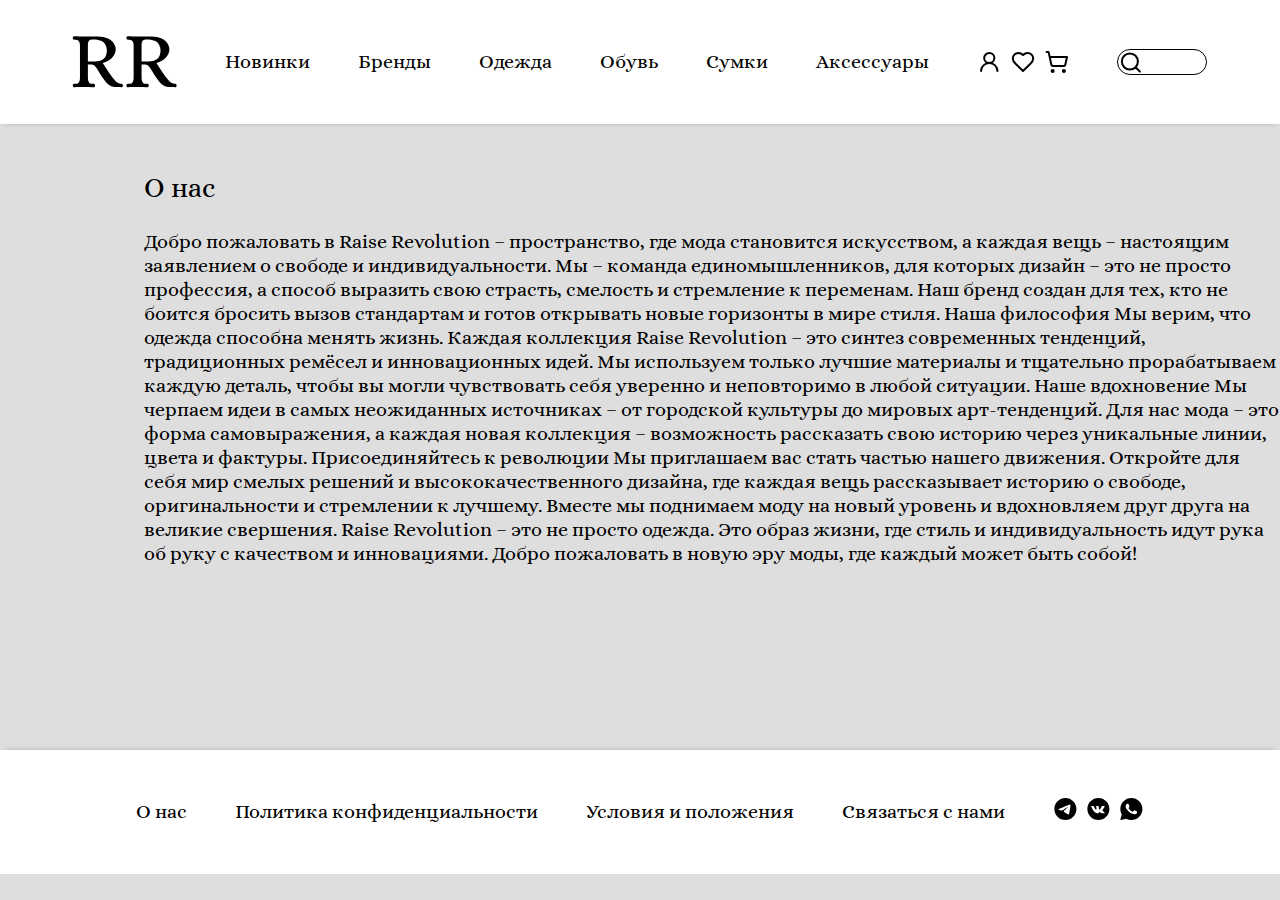
==== about-us.html @ 11ec1a66 "update4" ====
<!DOCTYPE html>
<html lang="en">
<head>
    <meta charset="UTF-8">
    <meta name="viewport" content="width=device-width, initial-scale=1.0">
    <title>Raise Revolution</title>
    <link rel="stylesheet" href="/src/css/style.css">
    <link rel="stylesheet" href="/src/css/reset.css">
    <link rel="icon" href="/src/icons/logox32.svg" type="image/svg+xml">
</head>
<body>

    <!--HEADER-->
    <header class="header">
        <section class="container_header">
            <a class="logo" href="/" title="Raise Revolution">
                <img src="/src/icons/logo.svg" alt="Raise Revolution">
            </a>
    
            <nav>
                <ul class="menu">
                    <li class="menu_item"><a href="/new-in.html">Новинки</a></li>
                    <li class="menu_item"><a href="#">Бренды</a></li>
                    <li class="menu_item"><a href="#">Одежда</a></li>
                    <li class="menu_item"><a href="#">Обувь</a></li>
                    <li class="menu_item"><a href="#">Сумки</a></li>
                    <li class="menu_item"><a href="#">Аксессуары</a></li>
                </ul>
            </nav>
    
            <div class="user_actions">
                <a class="user_actions_item" href="/user-profile.html" title="Профиль" id="authIcon"><img src="/src/icons/user-round.svg" alt="Profile"></a>
                <a class="user_actions_item" href="/favorite.html" title="Избранное"><img src="/src/icons/heart.svg" alt="Favorite"></a>
                <a class="user_actions_item" href="/sh.html" title="Корзина"><img src="/src/icons/shopping-cart.svg" alt="Cart"></a>
            </div>
    
            <div class="search" title="Поиск"> 
                <img class="search_icon" src="/src/icons/search_loop.svg" alt="Search">
                <input class="search_item" type="search" spellcheck="true">
            </div>
    
        </section>
    </header>

    <!--MAIN-->
    <main id="container">
        
        <section class="about-us">
            <h2>О нас</h2>
            <p>Добро пожаловать в Raise Revolution – пространство, где мода становится искусством, а каждая вещь – настоящим заявлением о свободе и индивидуальности. Мы – команда единомышленников, для которых дизайн – это не просто профессия, а способ выразить свою страсть, смелость и стремление к переменам. Наш бренд создан для тех, кто не боится бросить вызов стандартам и готов открывать новые горизонты в мире стиля. Наша философия Мы верим, что одежда способна менять жизнь. Каждая коллекция Raise Revolution – это синтез современных тенденций, традиционных ремёсел и инновационных идей. Мы используем только лучшие материалы и тщательно прорабатываем каждую деталь, чтобы вы могли чувствовать себя уверенно и неповторимо в любой ситуации. Наше вдохновение Мы черпаем идеи в самых неожиданных источниках – от городской культуры до мировых арт-тенденций. Для нас мода – это форма самовыражения, а каждая новая коллекция – возможность рассказать свою историю через уникальные линии, цвета и фактуры. Присоединяйтесь к революции Мы приглашаем вас стать частью нашего движения. Откройте для себя мир смелых решений и высококачественного дизайна, где каждая вещь рассказывает историю о свободе, оригинальности и стремлении к лучшему. Вместе мы поднимаем моду на новый уровень и вдохновляем друг друга на великие свершения. Raise Revolution – это не просто одежда. Это образ жизни, где стиль и индивидуальность идут рука об руку с качеством и инновациями. Добро пожаловать в новую эру моды, где каждый может быть собой!</p>
        </section>
    </main>

    <!--FOOTER-->
    <footer class="footer">
        <section class="container_footer">
            <nav>
                <ul class="faq_list">
                    <li class="faq_item"><a href="/about-us.html">О нас</a></li>
                    <li class="faq_item"><a href="/politic.html">Политика конфиденциальности</a></li>
                    <li class="faq_item"><a href="/faqq.html">Условия и положения</a></li>
                    <li class="faq_item"><a href="/contact-us.html">Связаться c нами</a></li>
                </ul>
            </nav>
            <div class="social">
                <a class="social_item" href="#" target="_blank" ttitle="telegram"><img src="/src/icons/tg.svg" alt="tg"></a>
                <a class="social_item" href="#" target="_blank" title="vk"><img src="/src/icons/vk.svg" alt="vk"></a>
                <a class="social_item" href="#" target="_blank" title="whatsapp"><img src="/src/icons/whatsapp.svg" alt="whatsapp"></a>
            </div>
        </section>
    </footer>
    <!--JS Script-->
    <script src="/src/js/script.js"></script>
</body>
</html>
---- src/css/style.css ----
@font-face {
    font-family: "Alice";
    src: url(/src/fonts/Alice-Regular.woff2) format("woff2");
    font-weight: 400;
    font-style: normal;
    font-display: swap;
}

html{
    box-sizing: border-box;
}

*,
*::after,
::before{
    box-sizing: inherit;
    margin: 0;
    padding: 0;
}

a{
    text-decoration: none;
    color: inherit;
}

ul{
    list-style: none;
}

body{
    color: #000;
    font-size: 20px;
    font-family: "Alice", serif;
    font-weight: 400;
    font-style: normal;
    background-color: #dedede; 
    line-height: 1.2;
}
body button{
    border: 1.5px solid transparent;
    transition: all 0.5s ease;
    opacity: 1;
    background-color: #fff;
    &:hover{
        border-color: #000;
    }
    &:active{
        opacity: 0.5;
    }
}

/* HEADER */

header {
    position: sticky;
    top: 0;
    width: 100%;
    height: 124px;
    padding: 0;
    background-color: white;
    z-index: 1000;
    display: flex;
    justify-content: center;
    -webkit-box-shadow: 0px 5px 5px -5px rgba(34, 60, 80, 0.25);
    -moz-box-shadow: 0px 5px 5px -5px rgba(34, 60, 80, 0.25);
    box-shadow: 0px 5px 5px -5px rgba(34, 60, 80, 0.25);
}

.container_header {
    max-width: 1136px;
    margin: 0 auto;
    display: flex;
    align-items: center;
    gap: 48px;
}

.logo{
    display: flex;
    user-select: none;
}

.menu{
    display: flex;
    align-items: center;
    gap: 48px;
}

.menu_item {
    display: flex;
    font-size: 20px;
    color: #000;
    position: relative;

    &::after{
    content: '';
    position: absolute;
    left: 0;
    right: 0;
    bottom: -2px;
    height: 2px;
    background: #000;
    transform: scaleX(0);
    transition: transform 0.5s ease;
    }

    &:hover::after{
        transform: scaleX(1);
    }   
}

.user_actions{
    gap: 8px;
    display: flex;
    align-items: center;
    user-select: none;
}

.user_actions_item{
    display: flex;
    opacity: 1;
    &:hover{
        opacity: 0.5;
    }
}

.search{
    width: 200px;
    display: flex;
    align-items: center;
    position: relative;
    user-select: none;
}

.search_icon{
    position: absolute;
    pointer-events: none;
    display: flex;
    margin:1px 0 0 1px;
}

.search_item {
    font: inherit;
    display: flex;
    padding: 6px 12px 6px 35px;
    width: 90px;
    max-width: 200px;
    height: 26px;
    font-size: 18px;
    border-radius: 30px;
    border: 1.5px solid #000;
    background-color: #fff;
    transition: width 0.3s ease-in-out;
    &:focus{
        width: 200px;
        outline: none;
    }
}

/* FOOTER */

footer {
    margin-top: 48px;
    width: 100%;
    height: 124px;
    padding: 0;
    background-color: white;
    display: flex;
    align-items: center;
    -webkit-box-shadow: 0px -5px 5px -5px rgba(34, 60, 80, 0.25);
    -moz-box-shadow: 0px -5px 5px -5px rgba(34, 60, 80, 0.25);
    box-shadow: 0px -5px 5px -5px rgba(34, 60, 80, 0.25);
}

.container_footer {
    max-width: 1136px;
    margin: 0 auto;
    display: flex;
    align-items: center;
    gap: 48px;
}

.faq_list{
    display: flex;
    align-items: center;
    gap: 0 48px;
}

.faq_item{
    display: flex;
    position: relative;

    &::after{
    content: '';
    position: absolute;
    left: 0;
    right: 0;
    bottom: -2px;
    height: 2px;
    background: #000;
    transform: scaleX(0);
    transition: transform 0.5s ease;
    }

    &:hover::after{
        transform: scaleX(1);
    }   
}

.social{
    max-width: 125px;
    gap: 0 8px;
    display: flex;
    align-items: center;
    user-select: none;  
}

.social_item{
    opacity: 1;
    &:hover{
        opacity: 0.7;
    }
}

/* Главная страница */

#container {
    max-width: 1424px;
    margin: 0 auto;
}

h2{
    font-size: 28px;
    font-weight: 400;
    color: #000;
}

h3{
    font-size: 20px;
    font-weight: 400;
    color: #000;
}

h4{
    font-size: 18px;
    font-weight: 400;
    color: #000;
}

.product_box {
    background-color: white;
    border-radius: 30px;
    width: 320px;
    height: 452px;
    text-align: center; 
    padding: 0 28px 38px 28px;
    user-select: none;
    border: 2px solid transparent;
    transition: border-color 0.4s ease;
    position: relative;
    &:hover {
    border-color: #000;
    }
}

.product_box img {
    width: 100%;
    transition: opacity 0.5s ease;
}

.product_box .hov_img {
    position: absolute;
    top: 0;
    left: 0;
    opacity: 0;
}

.hov_img{
    border-radius: 30px;
}

.product_box:hover .hov_img {
    opacity: 1;
}

.product_box:hover .def_img {
    opacity: 0;
}

/* ПРИВЕТСВЕННАЯ СЕКЦИЯ */

.welcome {
    max-width: 900px;
    margin: 48px auto 0;
    display: flex;
    align-items: center;
    justify-content: space-between;
}

.welcome_text {
    max-width: 324px;
    display: flex;
    flex-direction: column;
    align-items: center;
    gap: 24px;
    text-align: center;
}

.welcome_text h1 {
    white-space: nowrap;
    font-size: 28px;
    font-weight: 400;
    color: #000;
}

.welcome_text h3 {
    max-width: 238px;
    text-align: center;
}

.welcome_btn{
    padding: 26px 65px;
    background-color: #fff;
    border-radius: 30px;
    font-family: "Alice", serif;
    font-size: 20px;
    user-select: none;
    border: 1.5px solid transparent;
    transition: border-color 0.5s ease;
    &:hover{
        border-color: #000;
    }
}

.welcome_img {
    width: 100%;
    max-width: 430px;
    object-fit: cover;
    user-select: none;
}

/* СЕКЦИЯ "ТОП ПРОДАЖ" */

.top_sale {
    max-width: 1424px;
    margin: 48px auto 0;
    display: flex;
    flex-direction: column;
    justify-content: center;
    align-items: center;
}

.top_sale h2 {
    text-align: center;
    width: 100%;
    display: flex;
    justify-content: center;
}

.top_sale_content {
    display: flex;
    gap: 48px;
    margin-top: 24px;
}

/* СЕКЦИЯ "АКТУАЛЬНО" */

.relevant {
    margin: 48px auto 0;
    display: flex;
    flex-direction: column;
    justify-content: center;
    align-items: center;
}

.relevant h2 {
    text-align: center;
    width: 100%;
    display: flex;
    justify-content: center;
}

.relevant_content {
    display: flex;
    gap: 48px;
    margin-top: 24px;
}

/* Страница "Новинки" */

.container_new-in {
    display: flex;
    column-gap: 728px;
    justify-content: center;
    align-items: center;
    margin-top: 48px;
    font-family: "Alice";
}

#select{
    padding: 6px 8px;
    font-family: inherit;
    font-size: inherit;
    border: 1.5px solid #000;
    border-radius: 30px;
}

.new-in_content{
    display: flex;
    margin-top: 24px;
    column-gap: 48px;
    row-gap: 48px;
    flex-wrap: wrap;
    justify-content: center;
    align-items: center;
}

/* Страница "Избранное"*/

.favorite{
    margin-top: 48px;
    justify-content: center;
    display: flex;
}

.may_like{
    margin-top: 48px;
    display: flex;
    justify-content: center;
    align-items: center;
}

/*Старница "О нас"*/

.about-us{
    margin-top: 48px;
    margin-left: 144px;
    margin-bottom: 184px;
    display: flex;
    flex-direction: column;
    gap: 24px;
}

.about-us p{
    width: 1135px;
}

/*Страница "Политика конфиденциальности"*/

.politic h2{
    margin-top: 48px;
    margin-bottom: 24px;
}
.politic p{
    height: auto;
    width: 1135px;
}

.politic{
    margin-left: 144px;
    margin-bottom: 232px;
}

/* Страница "Условия и положения"*/

.faqq h2{
    margin-top: 48px;
    margin-bottom: 24px;
}
.faqq p{
    height: auto;
    width: 1135px;
}

.faqq{
    margin-left: 144px;
    margin-bottom: 400px;
}

/* Страница "Связаться с нами" */

.contact-us{
    display: flex;
    margin-left: 144px;
    flex-direction: column;
    gap: 48px;
    font-family: inherit;
    max-width: 600px;
    margin-top: 48px;
    margin-bottom: 142px;
}

.contact-us_inputs{
    display: flex;
    flex-direction: column;
    gap: 24px;
}

.input_row input{
    background-color: #fff;
    border-radius: 30px;
    gap: 8px;
    border: 1.5px solid transparent;
    width: 224px;
    height: 44px;
    text-align: center;
    color: black;
    font-family: "Alice";
    opacity: 1;
    font-size: 20px;
    transition: all 0.5s ease;
    &:hover{
        border-color: black;
    }
}

.input_row{
    max-width: 456px;
    height: 44px;
    display: flex;
    gap: 8px;
}

.contact-us_text{
    display: flex;
    flex-direction: column;
    gap: 24px;
    font-family: inherit;
}

#contact-us_txtArea{
    min-height: 150px;
    max-height: 150px;
    min-width: 600px;
    max-width: 600px;
    font-family: inherit;
    border-radius: 30px;
    border: 1.5px solid transparent;
    padding-left: 12px;
    padding-top: 12px;
    font-size: inherit;
    transition: border-color 0.5s ease;
    &:hover{
        border-color: black;
    }
}

.contact-us_text button{
    max-width: 224px;
    background-color: #fff;
    border-radius: 30px;
    color: black;
    font-family: "Alice";
    opacity: 1;
    font-size: 20px;
    height: 44px;
    width: 224px;
}
.custom-file-label {
    display: inline-block;
    background-color: #fff;
    border: 1.5px solid transparent;
    border-radius: 30px;
    padding: 6px 20px;
    text-align: center;
    cursor: pointer;
    font-size: 20px;
    max-width: 224px;
    width: 224px;
    transition: border-color 0.5s ease;
    &:hover{
        border-color: black;
    }
}

.file-input {
    display: none;
}

.input_row input::placeholder {
    color: black;
    font-family: "Alice";
    opacity: 0.7;
    font-size: 20px;
}

/* Страница "Корзина" */

.shop-cart_inner{
    width: 1135px;
    display: flex;
    flex-direction: column;
    justify-self: center;
    margin-bottom: 145px;
}

.shop-cart_label{
    margin-top: 48px;
}

.shop-cart_content{
    width: 1135px;
    height: 375px;
    margin-top: 48px;
    display: flex;
    gap: 185px;
}

.make_order{
    row-gap: 24px;
    display: flex;
    flex-direction: column;
}

.tovar_img {
    padding: 10px;
    background-color: #fff;
    border-radius: 30px;
    border: 1.5px solid transparent;
    transition: all 0.5s ease;
    &:hover{
        border-color: #000;
    }
}

.shop-cart_info_text_actions{
    display: flex;
    gap: 8px;
}

.shop-cart_info_text_actions button{
    width: 28px;
    height: 28px;
    padding: 0;
    border-radius: 50%;
    border-radius: 50px;
}

.shop-cart_info_text{
    display: flex;
    flex-direction: column;
    gap: 8px;
    width: 212px;
}

.shop-cart_info_text a{
    opacity: 1;
    transition: all 0.5s ease;
    &:hover{
        opacity: 0.6;
    }
}

.shop-cart_info{
    display: flex;
    gap: 72px;
    align-items: center;
}

.make_order h3{
    padding: 8px 124px;
    text-wrap: nowrap;
    background-color: #fff;
    border-radius: 30px;
    border: 1.5px solid transparent;
    transition: all 0.5s ease;
    &:hover{
        border-color: #000;
    }
}

.make_order button{
    background-color: #fff;
    padding: 8px 106px;
    font-family: inherit;
    font-size: 20px;
    border-radius: 30px;
}

/*Страница товара*/

.product-page_inner{
    width: 960px;
    margin-top: 48px;
    display: flex;
    justify-self: center;
    gap: 128px;
}

.product_info_text-main{
    display: flex;
    background-color: #fff;
    padding: 13px 24px;
    width: 400px;
    border-radius: 30px;
    border: 1.5px solid transparent;
    transition: all 0.5s ease;
    &:hover{
        border-color: black;
    }
}

.product_info_text-aside{
    display: flex;
    flex-direction: column;
    gap: 16px;
    width: 182px;
}

.product_sizes {
    display: flex;
    gap: 8px;
}

.product_sizes input[type="radio"] {
    display: none;
}

.product_sizes label {
    width: 32px;
    height: 32px;
    display: flex;
    justify-content: center;
    align-items: center;
    border-radius: 50%;
    border: 1.5px solid transparent;
    background-color: #fff;
    transition: all 0.5s ease;
    &:hover {
        border-color: #000;
    }
}

.product_sizes input:checked + label {
    border-color: #000;
    background-color: #dedede;
}

.product_actions{
    display: flex;
    gap: 8px;
}

.product_actions button{
    font-family: inherit;
    font-size: inherit;
    padding: 10px 26px;
    border-radius: 30px;
    text-wrap: nowrap;
}

.table_sizes{
    align-self: center;
    text-wrap: nowrap;
    font-size: 20px;
    color: #000;
    position: relative;

    &::after{
    content: '';
    position: absolute;
    left: 0;
    right: 0;
    bottom: -2px;
    height: 2px;
    background: #000;
    transform: scaleX(0);
    transition: transform 0.5s ease;
    }

    &:hover::after{
        transform: scaleX(1);
    }
}

.slider {
    position: relative;
    overflow: hidden;
    display: flex;
    height: 470px;
    width: 350px;
}

.controlls {
    position: absolute;
    top: 50%;
    transform: translateY(-50%);
    border: none;
    background: none;
    cursor: pointer;
}

.prev {
    left: 4px;
    background-color: transparent;
}

.next {
    right: 4px;
    background-color: transparent;
}

.controlls img {
    width: 32px;
    height: 32px;
}

.slider_img{
    display: none;
    width: 100%;
    height: 100%;
    padding: 18px 28px;
    border: 1.5px solid transparent;
    border-radius: 30px;
    background-color: #fff;
    transition: all 0.5s ease;
    &:hover{
        border-color: #000;
    }
}

.slider_img.active {
    display: block;
    opacity: 1;
}

.product_info{
    display: flex;
    flex-direction: column;
    gap: 24px;
}

.product_info_about{
    display: flex;
    flex-direction: column;
    gap: 16px;
    width: 400px;
}

.product-page_may-like{
    margin-top: 48px;
    display: flex;
    flex-direction: column;
    gap: 24px;
    align-items: center;
}

.user-profile_label{
    margin-left: 144px;
    margin-top: 48px;
}

.user-profile_content{
    display: flex;
    width: 980px;
    gap: 48px;
    margin-top: 48px;
    justify-self: center;
}

.user-profile_content_data{
    background-color: #fff;
    display: flex;
    flex-direction: column;
    width: 466px;
    height: 244px;
    gap: 8px;
    border-radius: 30px;
    border: 1.5px solid transparent;
    transition: all 0.5s ease;
    &:hover{
        border-color: #000;
    }
}

.user-profile_content_data_label{
    display: flex;
    align-self: center;
    margin-top: 24px;
    margin-bottom: 16px;
}

.user-profile_content_actions{
    display: flex;
    gap: 8px;
    margin-left: 24px;
}

.user-profile_content_actions input{
    background-color: #fff;
    border-radius: 30px;
    width: 157px;
    height: 27px;
    padding-left: 8px;
    font-family: inherit;
    font-size: inherit;
    border: 1.5px solid black;
    transition: all 0.5s ease;
    &:hover{
        opacity: 0.7;
    }
}

.user-profile_content_orders{
    background-color: #fff;
    display: flex;
    flex-direction: column;
    width: 466px;
    height: 244px;
    gap: 54px;
    border-radius: 30px;
    border: 1.5px solid transparent;
    transition: all 0.5s ease;
    &:hover{
        border-color: #000;
    }
}

.user-profile_content_orders h2{
    margin-top: 24px;
    align-self: center;
}

.user-profile_content_orders h3{
    justify-self: center;
    align-self: center;
    opacity: 0.7;
}

.user-profile_container{
    margin-bottom: 276px;
}

/*Страница История заказов*/

.table {
	width: 500px;
    margin-top: 48px;
    margin-left: 144px;
    margin-bottom: 337px;
}

.table_label{
    margin-top: 48px;
    margin-left: 144px;
}

.table thead th {
	text-align: center;
	border: 1.5px solid;
	padding: 10px 15px;
	background: #fff;
	font-size: 20px;
    font-weight: 400;
}

.table tbody td {
	text-align: center;
    background-color: #fff;
	padding: 10px 15px;
	font-size: 18px;
}

.table tbody tr td:first-child {
	border-radius: 16px 0 0 16px;
}

.table tbody tr td:last-child {
	border-radius: 0 16px 16px 0;
}

.table thead tr th:first-child {
	border-radius: 16px 0 0 16px;
}

.table thead tr th:last-child {
	border-radius: 0 16px 16px 0;
}
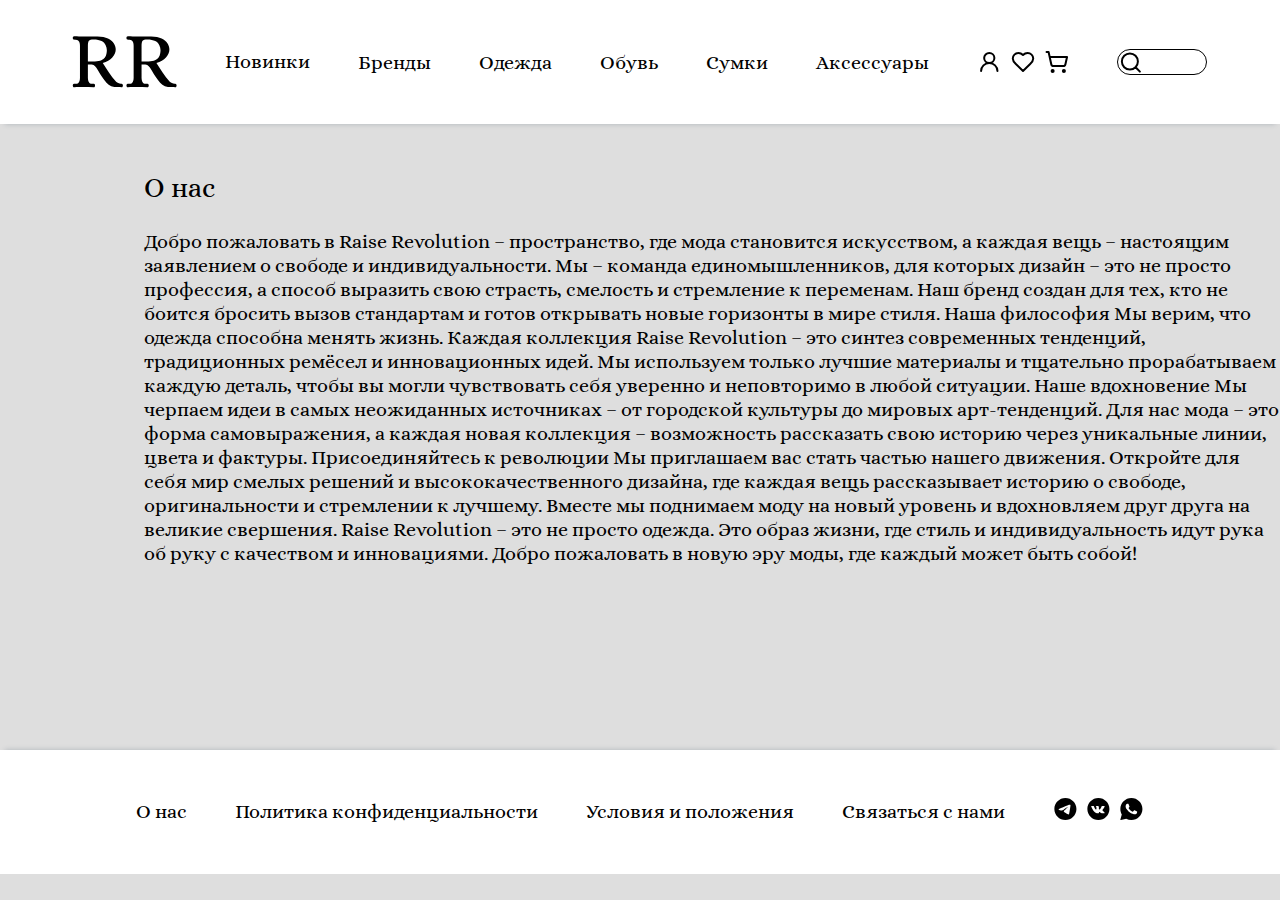
==== commit f3861225: "update05" ====
--- a/about-us.html
+++ b/about-us.html
@@ -10,37 +10,102 @@
 </head>
 <body>
 
-    <!--HEADER-->
-    <header class="header">
-        <section class="container_header">
-            <a class="logo" href="/" title="Raise Revolution">
-                <img src="/src/icons/logo.svg" alt="Raise Revolution">
-            </a>
-    
-            <nav>
-                <ul class="menu">
-                    <li class="menu_item"><a href="/new-in.html">Новинки</a></li>
-                    <li class="menu_item"><a href="#">Бренды</a></li>
-                    <li class="menu_item"><a href="#">Одежда</a></li>
-                    <li class="menu_item"><a href="#">Обувь</a></li>
-                    <li class="menu_item"><a href="#">Сумки</a></li>
-                    <li class="menu_item"><a href="#">Аксессуары</a></li>
-                </ul>
-            </nav>
-    
-            <div class="user_actions">
-                <a class="user_actions_item" href="/user-profile.html" title="Профиль" id="authIcon"><img src="/src/icons/user-round.svg" alt="Profile"></a>
-                <a class="user_actions_item" href="/favorite.html" title="Избранное"><img src="/src/icons/heart.svg" alt="Favorite"></a>
-                <a class="user_actions_item" href="/sh.html" title="Корзина"><img src="/src/icons/shopping-cart.svg" alt="Cart"></a>
-            </div>
-    
-            <div class="search" title="Поиск"> 
-                <img class="search_icon" src="/src/icons/search_loop.svg" alt="Search">
-                <input class="search_item" type="search" spellcheck="true">
-            </div>
-    
-        </section>
-    </header>
+        <!--HEADER-->
+        <header class="header">
+            <section class="container_header">
+                <a class="logo" href="/" title="Raise Revolution">
+                    <img src="/src/icons/logo.svg" alt="Raise Revolution">
+                </a>
+        
+                <nav>
+                    <ul class="menu">
+                        <li class="menu_item"><a href="/new-in.html">Новинки</a></li>
+                        <li class="menu_item brands">
+                            <a href="#" class="brands-label">Бренды</a>
+                            <div class="brands_list">
+                                <a href="#" class="list_item">Tom Ford</a>
+                                <a href="#" class="list_item">Bottega Veneta</a>
+                                <a href="#" class="list_item">Hermès</a>
+                                <a href="#" class="list_item">Burberry</a>
+                                <a href="#" class="list_item">Fendi</a>
+                                <a href="#" class="list_item">Ralph Lauren</a>
+                                <a href="#" class="list_item">Celine</a>
+                                <a href="#" class="list_item">Oscar de la Renta</a>
+                                <a href="#" class="list_item">Valentino</a>
+                                <a href="#" class="list_item">Alexander McQueen</a>
+                                <a href="#" class="list_item">Saint Laurent</a>
+                                <a href="#" class="list_item">Dolce & Gabbana</a>
+                                <a href="#" class="list_item">Rick Owens</a>
+                                <a href="#" class="list_item">Chanel</a>
+                                <a href="#" class="list_item">Miu Miu</a>
+                                <a href="#" class="list_item">Gucci</a>
+                                <a href="#" class="list_item">Balmain</a>
+                                <a href="#" class="list_item">Louis Vuitton</a>
+                                <a href="#" class="list_item">Off-White</a>
+                                <a href="#" class="list_item">Prada</a>
+                                <a href="#" class="list_item">Marc Jacobs</a>
+                                <a href="#" class="list_item">Balenciaga</a>
+                                <a href="#" class="list_item">Dior</a>
+                                <a href="#" class="list_item">Kenzo</a>
+                                <a href="#" class="list_item">Versace</a>
+                                <a href="#" class="list_item">Givenchy</a>
+                            </div></li>
+                            <li class="menu_item clothes">
+                                <a href="#" class="clothes-label">Одежда</a>
+                                <div class="clothes_list">
+                                    <a href="#" class="list_item">Пальто</a>
+                                    <a href="#" class="list_item">Куртки</a>
+                                    <a href="#" class="list_item">Пуховики</a>
+                                    <a href="#" class="list_item">Жилетки</a>
+                                    <a href="#" class="list_item">Бомберы</a>
+                                    <a href="#" class="list_item">Худи</a>
+                                    <a href="#" class="list_item">Футболки</a>
+                                    <a href="#" class="list_item">Рубашки</a>
+                                    <a href="#" class="list_item">Лонгсливы</a>
+                                </div>
+                            </li>
+                        <li class="menu_item shoes"><a href="#" class="shoes-label">Обувь</a>
+                            <div class="shoes_list">
+                                <a href="#" class="list_item">Кроссовки</a>
+                                <a href="#" class="list_item">Кеды</a>
+                                <a href="#" class="list_item">Сапоги</a>
+                                <a href="#" class="list_item">Ботинки</a>
+                                <a href="#" class="list_item">Сандали</a>
+                            </div></li>
+                        <li class="menu_item bags"><a href="#" class="bags-label">Сумки</a>
+                            <div class="bags_list">
+                                <a href="#" class="list_item">Рюкзаки</a>
+                                <a href="#" class="list_item">Поясные сумки</a>
+                                <a href="#" class="list_item">Чемоданы и дорожные сумки</a>
+                                <a href="#" class="list_item">Сумки на плечо</a>
+                                <a href="#" class="list_item">Клатчи</a>
+                            </div></li>
+                        <li class="menu_item accessories"><a href="#" class="accessories-label">Аксессуары</a>
+                            <div class="accessories_list">
+                                <a href="#" class="list_item">Ремни</a>
+                                <a href="#" class="list_item">Перчатки</a>
+                                <a href="#" class="list_item">Головные уборы</a>
+                                <a href="#" class="list_item">Шарфы</a>
+                                <a href="#" class="list_item">Очки</a>
+                                <a href="#" class="list_item">Галстуки и бабочки</a>
+                                <a href="#" class="list_item">Кошельки</a>
+                            </div></li>
+                    </ul>
+                </nav>
+        
+                <div class="user_actions">
+                    <a class="user_actions_item" href="/user-profile.html" title="Профиль" id="authIcon"><img src="/src/icons/user-round.svg" alt="Profile"></a>
+                    <a class="user_actions_item" href="/favorite.html" title="Избранное"><img src="/src/icons/heart.svg" alt="Favorite"></a>
+                    <a class="user_actions_item" href="/shop-cart.html" title="Корзина"><img src="/src/icons/shopping-cart.svg" alt="Cart"></a>
+                </div>
+        
+                <div class="search" title="Поиск"> 
+                    <img class="search_icon" src="/src/icons/search_loop.svg" alt="Search">
+                    <input class="search_item" type="search" spellcheck="true">
+                </div>
+        
+            </section>
+        </header>
 
     <!--MAIN-->
     <main id="container">
--- a/src/css/style.css
+++ b/src/css/style.css
@@ -36,6 +36,7 @@
     background-color: #dedede; 
     line-height: 1.2;
 }
+
 body button{
     border: 1.5px solid transparent;
     transition: all 0.5s ease;
@@ -85,7 +86,7 @@
     gap: 48px;
 }
 
-.menu_item {
+.menu_item:not(.brands , .clothes , .shoes , .bags , .accessories){
     display: flex;
     font-size: 20px;
     color: #000;
@@ -156,6 +157,331 @@
     }
 }
 
+/* Бренды */
+
+.brands {
+    position: relative;
+}
+
+.brands-label {
+    display: inline-block;
+    padding: 30px 0;
+    line-height: normal;
+    text-decoration: none;
+    position: relative;
+}
+
+.brands-label::after {
+    content: '';
+    position: absolute;
+    left: 0;
+    right: 0;
+    bottom: 28px;
+    height: 2px;
+    background: #000;
+    transform: scaleX(0);
+    transition: transform 0.5s ease;
+}
+
+.brands:hover .brands-label::after,
+.brands_list:hover ~ .brands-label::after {
+    transform: scaleX(1);
+}
+
+.brands_list {
+    position: fixed;
+    display: flex;
+    left: 50%;
+    top: 100px;
+    transform: translateX(-50%);
+    justify-content: center;
+    text-align: center;
+    font-size: 16px;
+    background: white;
+    border-radius: 30px;
+    padding: 20px;
+    flex-wrap: wrap;
+    gap: 16px;
+    box-shadow: 0 4px 6px rgba(0, 0, 0, 0.1);
+    opacity: 0;
+    visibility: hidden;
+    transform: translate(-50%, 10px);
+    transition: opacity 0.3s ease, transform 0.3s ease;
+    z-index: 1000;
+}
+
+.brands:hover .brands_list,
+.brands_list:hover {
+    opacity: 1;
+    visibility: visible;
+    transform: translateX(-50%);
+}
+
+/* Одежда */
+
+.clothes {
+    position: relative;
+}
+
+.clothes-label {
+    display: inline-block;
+    padding: 30px 0;
+    line-height: normal;
+    text-decoration: none;
+    position: relative;
+}
+
+.clothes-label::after {
+    content: '';
+    position: absolute;
+    left: 0;
+    right: 0;
+    bottom: 28px;
+    height: 2px;
+    background: #000;
+    transform: scaleX(0);
+    transition: transform 0.5s ease;
+}
+
+.clothes:hover .clothes-label::after,
+.clothes_list:hover ~ .clothes-label::after {
+    transform: scaleX(1);
+}
+
+.clothes_list {
+    position: fixed;
+    display: flex;
+    left: 50%;
+    top: 100px;
+    transform: translateX(-50%);
+    justify-content: center;
+    text-align: center;
+    font-size: 16px;
+    background: white;
+    border-radius: 30px;
+    padding: 20px;
+    flex-wrap: nowrap;
+    gap: 16px;
+    box-shadow: 0 4px 6px rgba(0, 0, 0, 0.1);
+    opacity: 0;
+    visibility: hidden;
+    transform: translate(-50%, 10px);
+    transition: opacity 0.3s ease, transform 0.3s ease;
+    z-index: 1000;
+}
+
+.clothes:hover .clothes_list,
+.clothes_list:hover {
+    opacity: 1;
+    visibility: visible;
+    transform: translateX(-50%);
+}
+
+/* Обувь */
+
+.shoes {
+    position: relative;
+}
+
+.shoes-label {
+    display: inline-block;
+    padding: 30px 0;
+    line-height: normal;
+    text-decoration: none;
+    position: relative;
+}
+
+.shoes-label::after {
+    content: '';
+    position: absolute;
+    left: 0;
+    right: 0;
+    bottom: 28px;
+    height: 2px;
+    background: #000;
+    transform: scaleX(0);
+    transition: transform 0.5s ease;
+}
+
+.shoes:hover .shoes-label::after,
+.shoes_list:hover ~ .shoes-label::after {
+    transform: scaleX(1);
+}
+
+.shoes_list {
+    position: fixed;
+    display: flex;
+    left: 50%;
+    top: 100px;
+    transform: translateX(-50%);
+    justify-content: center;
+    text-align: center;
+    font-size: 16px;
+    background: white;
+    border-radius: 30px;
+    padding: 20px;
+    flex-wrap: nowrap;
+    gap: 16px;
+    box-shadow: 0 4px 6px rgba(0, 0, 0, 0.1);
+    opacity: 0;
+    visibility: hidden;
+    transform: translate(-50%, 10px);
+    transition: opacity 0.3s ease, transform 0.3s ease;
+    z-index: 1000;
+}
+
+.shoes:hover .shoes_list,
+.shoes_list:hover {
+    opacity: 1;
+    visibility: visible;
+    transform: translatex(-50%);
+}
+
+/* Сумки */
+
+.bags {
+    position: relative;
+}
+
+.bags-label {
+    display: inline-block;
+    padding: 30px 0;
+    line-height: normal;
+    text-decoration: none;
+    position: relative;
+}
+
+.bags-label::after {
+    content: '';
+    position: absolute;
+    left: 0;
+    right: 0;
+    bottom: 28px;
+    height: 2px;
+    background: #000;
+    transform: scaleX(0);
+    transition: transform 0.5s ease;
+}
+
+.bags:hover .bags-label::after,
+.bags_list:hover ~ .bags-label::after {
+    transform: scaleX(1);
+}
+
+.bags_list {
+    position: fixed;
+    display: flex;
+    left: 50%;
+    top: 100px;
+    transform: translateX(-50%);
+    justify-content: center;
+    text-align: center;
+    font-size: 16px;
+    background: white;
+    border-radius: 30px;
+    padding: 20px;
+    flex-wrap: nowrap;
+    gap: 16px;
+    box-shadow: 0 4px 6px rgba(0, 0, 0, 0.1);
+    opacity: 0;
+    visibility: hidden;
+    transform: translate(-50%, 10px);
+    transition: opacity 0.3s ease, transform 0.3s ease;
+    z-index: 1000;
+}
+
+.bags:hover .bags_list,
+.bags_list:hover {
+    opacity: 1;
+    visibility: visible;
+    transform: translateX(-50%);
+}
+
+/* Аксессуары */
+
+.accessories {
+    position: relative;
+}
+
+.accessories-label {
+    display: inline-block;
+    padding: 30px 0;
+    line-height: normal;
+    text-decoration: none;
+    position: relative;
+}
+
+.accessories-label::after {
+    content: '';
+    position: absolute;
+    left: 0;
+    right: 0;
+    bottom: 28px;
+    height: 2px;
+    background: #000;
+    transform: scaleX(0);
+    transition: transform 0.5s ease;
+}
+
+.accessories:hover .accessories-label::after,
+.accessories_list:hover ~ .accessories-label::after {
+    transform: scaleX(1);
+}
+
+.accessories_list {
+    position: fixed;
+    display: flex;
+    left: 50%;
+    top: 100px;
+    transform: translateX(-50%);
+    justify-content: center;
+    text-align: center;
+    font-size: 16px;
+    background: white;
+    border-radius: 30px;
+    padding: 20px;
+    flex-wrap: nowrap;
+    gap: 16px;
+    box-shadow: 0 4px 6px rgba(0, 0, 0, 0.1);
+    opacity: 0;
+    visibility: hidden;
+    transform: translate(-50%, 10px);
+    transition: opacity 0.3s ease, transform 0.3s ease;
+    z-index: 1000;
+}
+
+.accessories:hover .accessories_list,
+.accessories_list:hover {
+    opacity: 1;
+    visibility: visible;
+    transform: translateX(-50%);
+}
+
+
+/* list item*/
+
+.list_item {
+    display: inline-block;
+    position: relative;
+    transition: color 0.3s ease;
+}
+
+.list_item::after {
+    content: '';
+    position: absolute;
+    left: 0;
+    right: 0;
+    bottom: -2px;
+    height: 2px;
+    background: #000;
+    transform: scaleX(0);
+    transition: transform 0.5s ease;
+}
+
+.list_item:hover::after {
+    transform: scaleX(1);
+}
+
 /* FOOTER */
 
 footer {
@@ -555,6 +881,7 @@
     height: 44px;
     width: 224px;
 }
+
 .custom-file-label {
     display: inline-block;
     background-color: #fff;
